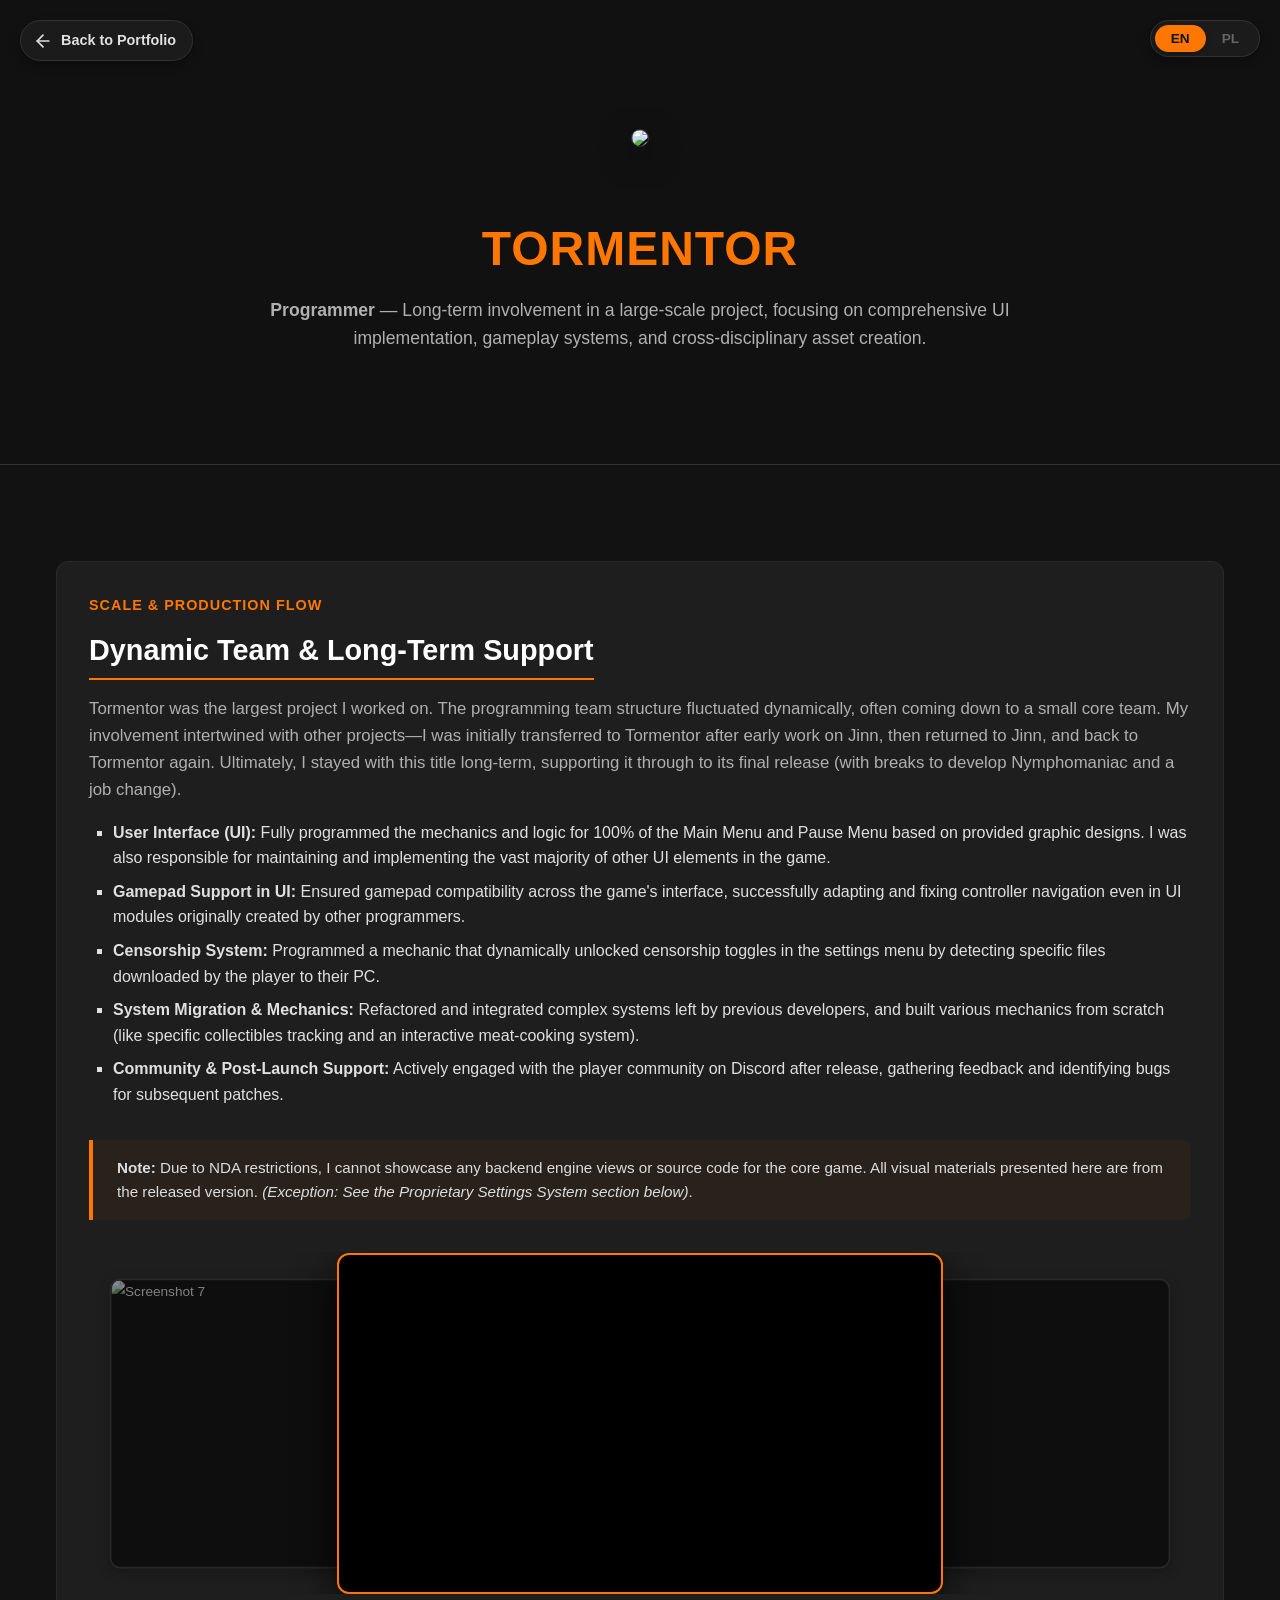
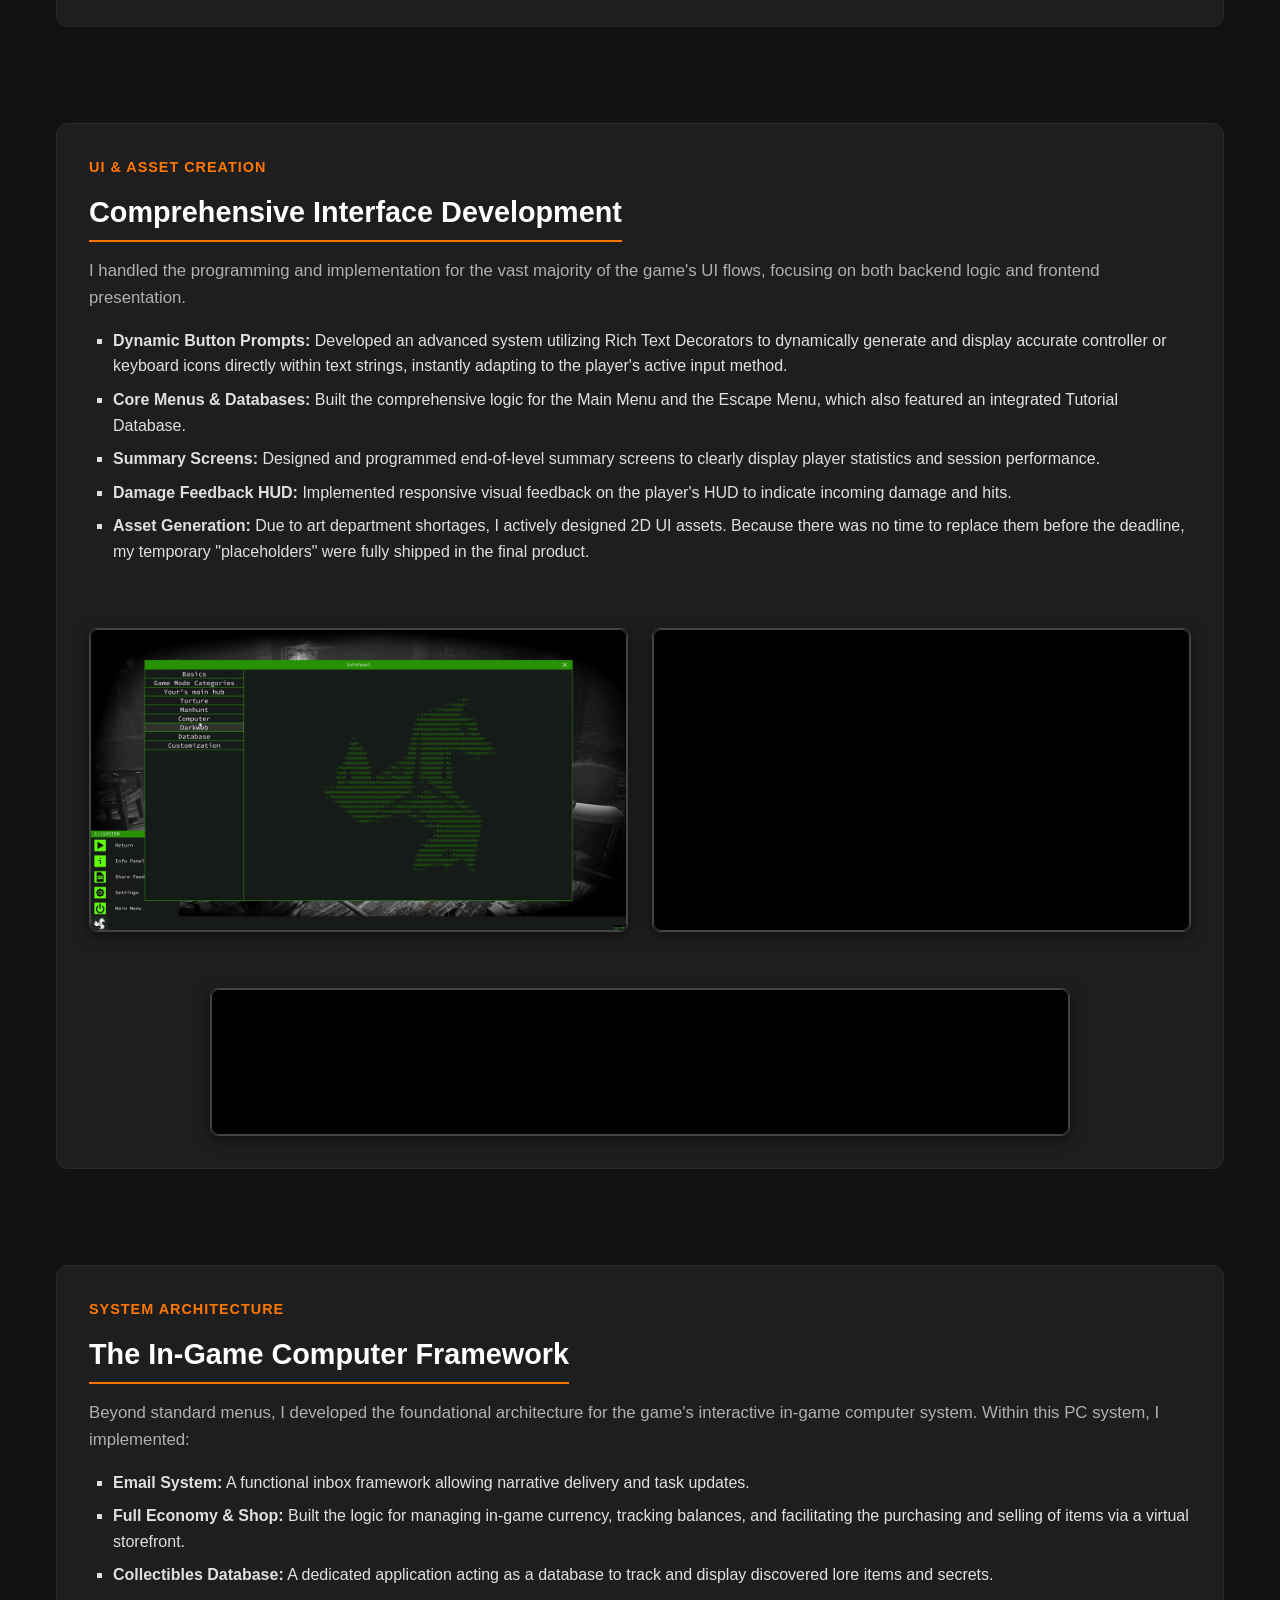
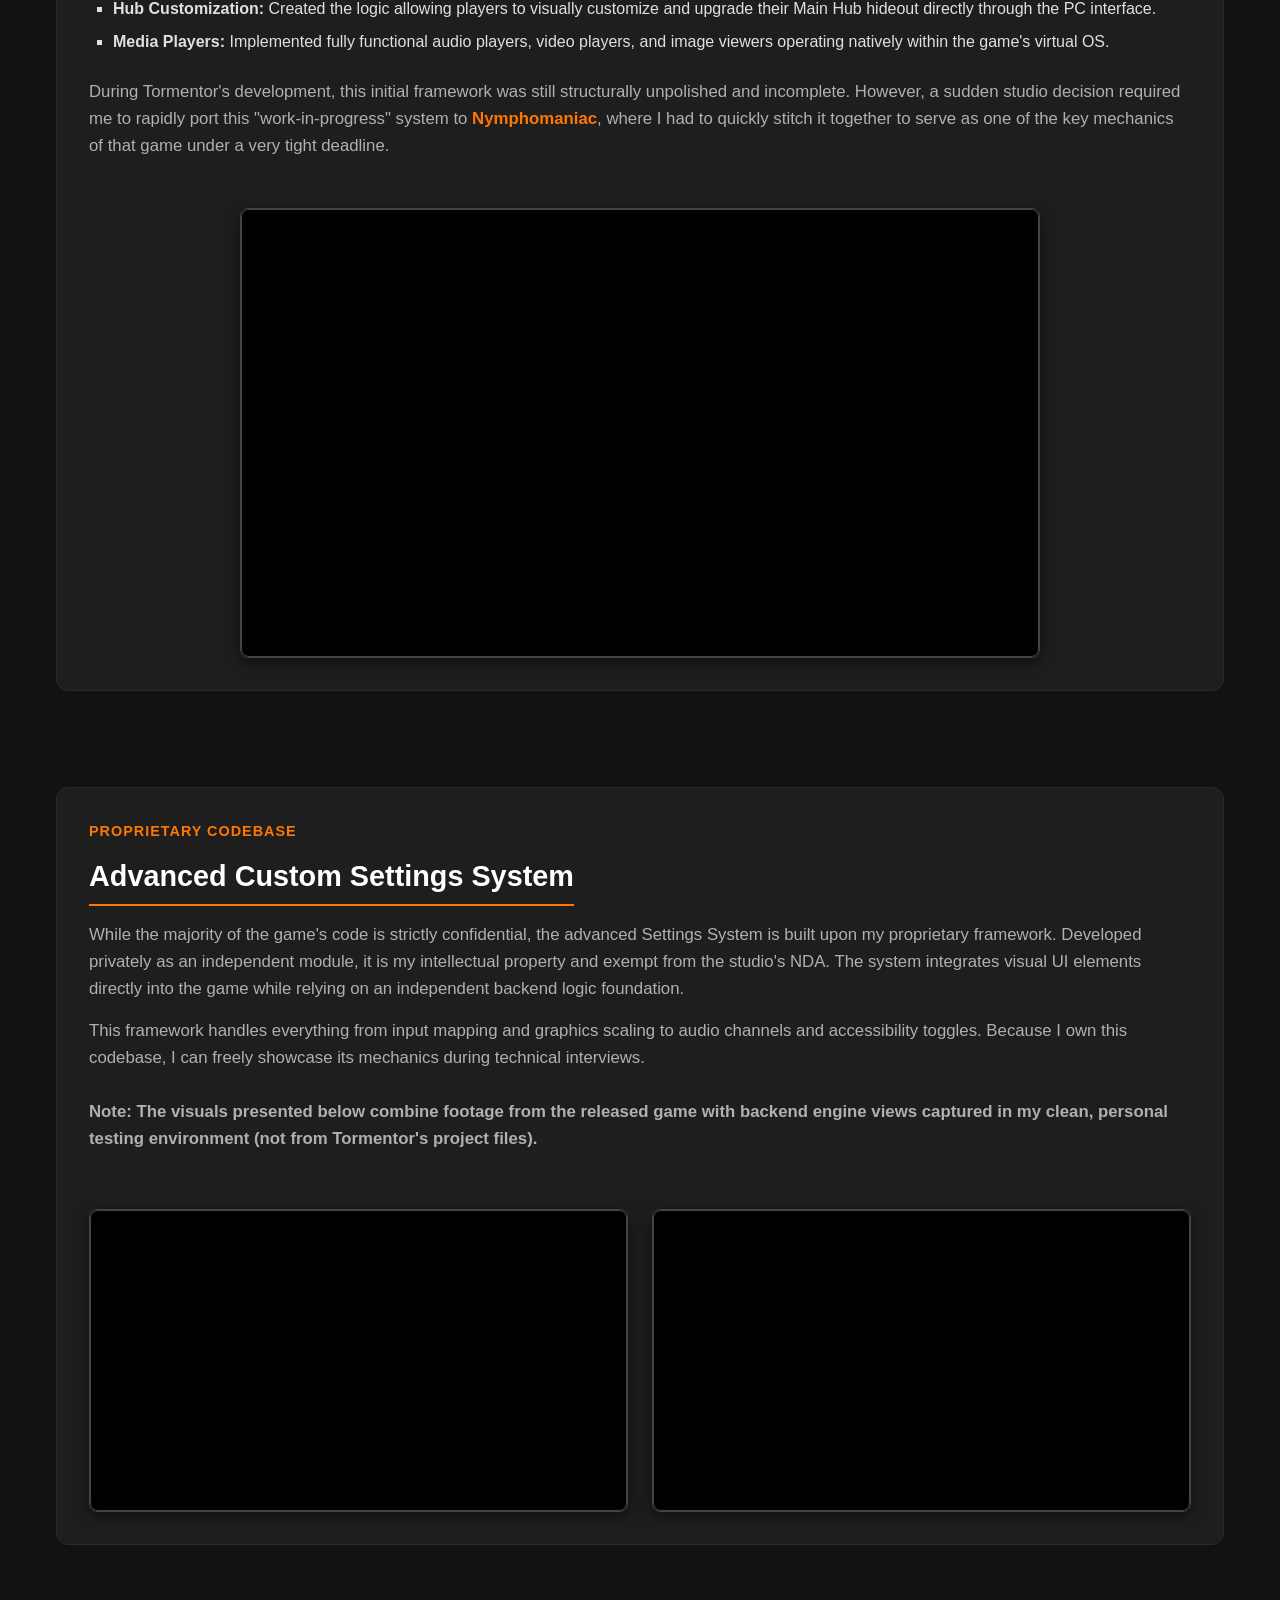
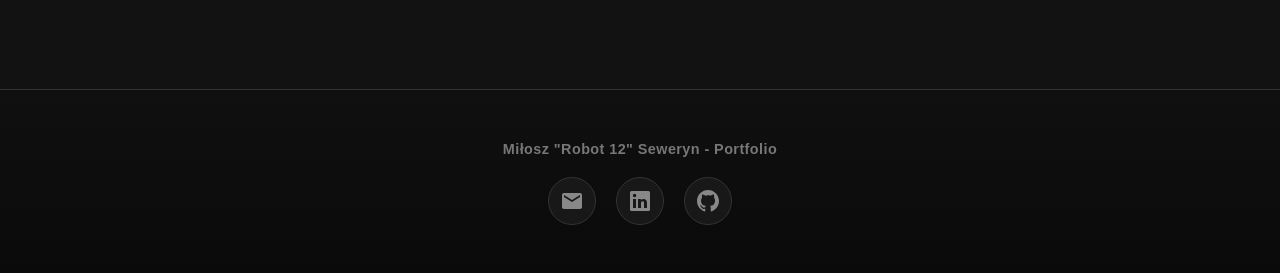
==== pages/tormentor.html @ d5db5548 "add games pages" ====
<!DOCTYPE html>
<html lang="pl">
<head>
    <meta charset="UTF-8">
    <meta name="viewport" content="width=device-width, initial-scale=1.0">
    <title>TORMENTOR — Portfolio</title>
    <link rel="stylesheet" href="../style.css">
</head>
<body class="lang-en">

    <a href="../index.html" class="back-btn">
        <svg viewBox="0 0 24 24" width="20" height="20" stroke="currentColor" stroke-width="2" fill="none" stroke-linecap="round" stroke-linejoin="round">
            <line x1="19" y1="12" x2="5" y2="12"></line>
            <polyline points="12 19 5 12 12 5"></polyline>
        </svg>
        <span class="en">Back to Portfolio</span>
        <span class="pl">Wróć do Portfolio</span>
    </a>

    <div class="lang-switch">
        <button type="button" class="lang-btn active" onclick="setLanguage('en')" id="btn-en">EN</button>
        <button type="button" class="lang-btn" onclick="setLanguage('pl')" id="btn-pl">PL</button>
    </div>

<div class="project-hero">
    <div class="container">
        <a href="https://store.steampowered.com/app/1493440/TORMENTOR/" target="_blank" rel="noopener noreferrer" class="hero-link">
            <img src="https://shared.fastly.steamstatic.com/store_item_assets/steam/apps/1493440/header.jpg" alt="TORMENTOR" class="hero-banner" style="margin-bottom: 0;">
        </a>
        <h1 style="margin-top: 2rem;">TORMENTOR</h1>
        <p class="intro-text">
            <span class="en"><strong>Programmer</strong> — Long-term involvement in a large-scale project, focusing on comprehensive UI implementation, gameplay systems, and cross-disciplinary asset creation.</span>
            <span class="pl"><strong>Programista</strong> — Długoterminowe zaangażowanie w duży projekt, ze szczególnym naciskiem na kompleksowe wdrażanie UI, systemy rozgrywki i wsparcie techniczne.</span>
        </p>
    </div>
</div>

<div class="container">

    <div class="mechanic-row full-width-row">
        <div class="mechanic-text" style="width: 100%;">
            <span class="internship-highlight">
                <span class="en">Scale & Production Flow</span>
                <span class="pl">Skala i Przebieg Produkcji</span>
            </span>
            <h3>
                <span class="en">Dynamic Team & Long-Term Support</span>
                <span class="pl">Dynamiczny Zespół i Długoterminowe Wsparcie</span>
            </h3>
            <p>
                <span class="en">Tormentor was the largest project I worked on. The programming team structure fluctuated dynamically, often coming down to a small core team. My involvement intertwined with other projects—I was initially transferred to Tormentor after early work on Jinn, then returned to Jinn, and back to Tormentor again. Ultimately, I stayed with this title long-term, supporting it through to its final release (with breaks to develop Nymphomaniac and a job change).</span>
                <span class="pl">Tormentor był największym projektem, w jakim brałem udział. Skład grupy programistów podlegał ciągłym, dynamicznym zmianom, często sprowadzając się do małego, bazowego zespołu. Moja praca nad tym tytułem przeplatała się z innymi projektami – początkowo zostałem przeniesiony do Tormentora po pierwszej fazie prac nad Jinnem, po czym wracałem do Jinna i ponownie do Tormentora. Ostatecznie związałem się z tym tytułem na dłużej, wspierając go aż do samej premiery (z przerwami na produkcję gry Nymphomaniac oraz zmianę pracy).</span>
            </p>
            <ul>
                <li class="en"><strong>User Interface (UI):</strong> Fully programmed the mechanics and logic for 100% of the Main Menu and Pause Menu based on provided graphic designs. I was also responsible for maintaining and implementing the vast majority of other UI elements in the game.</li>
                <li class="pl"><strong>Interfejs Użytkownika (UI):</strong> Wdrożenie od strony mechanicznej 100% logiki Głównego Menu oraz Menu Pauzy (na podstawie dostarczonych grafik). Opiekowałem się również implementacją większości pozostałych elementów interfejsu w grze.</li>
                <li class="en"><strong>Gamepad Support in UI:</strong> Ensured gamepad compatibility across the game's interface, successfully adapting and fixing controller navigation even in UI modules originally created by other programmers.</li>
                <li class="pl"><strong>Wsparcie Kontrolerów in UI:</strong> Zaimplementowałem pełną obsługę gamepadów w interfejsie. Obejmowało to dostosowanie nawigacji i naprawę błędów również w widgetach UI stworzonych wcześniej przez innych programistów.</li>
                <li class="en"><strong>Censorship System:</strong> Programmed a mechanic that dynamically unlocked censorship toggles in the settings menu by detecting specific files downloaded by the player to their PC.</li>
                <li class="pl"><strong>Opcje Cenzury:</strong> Stworzyłem system odblokowujący opcję cenzury w ustawieniach gry. Działanie opierało się na weryfikacji, czy gracz pobrał i umieścił odpowiednie pliki w folderze instalacyjnym na PC.</li>
                <li class="en"><strong>System Migration & Mechanics:</strong> Refactored and integrated complex systems left by previous developers, and built various mechanics from scratch (like specific collectibles tracking and an interactive meat-cooking system).</li>
                <li class="pl"><strong>Migracja Systemów i Mechaniki:</strong> Przejmowanie i integracja złożonych systemów po innych programistach oraz tworzenie nowych rozwiązań (np. śledzenie znajdziek, system gotowania mięsa).</li>
                <li class="en"><strong>Community & Post-Launch Support:</strong> Actively engaged with the player community on Discord after release, gathering feedback and identifying bugs for subsequent patches.</li>
                <li class="pl"><strong>Wsparcie Społeczności:</strong> Aktywnie uczestniczyłem w komunikacji z graczami na serwerze Discord po premierze tytułu, zbierając feedback i wyłapując zgłaszane błędy do kolejnych aktualizacji.</li>
            </ul>

            <p style="margin-top: 2rem; padding: 1rem 1.5rem; border-left: 4px solid var(--accent); background: rgba(255, 119, 0, 0.05); border-radius: 0 8px 8px 0; color: #ddd; font-size: 0.95rem;">
                <span class="en"><strong>Note:</strong> Due to NDA restrictions, I cannot showcase any backend engine views or source code for the core game. All visual materials presented here are from the released version. <em>(Exception: See the Proprietary Settings System section below)</em>.</span>
                <span class="pl"><strong>Uwaga:</strong> Ze względu na umowę o poufności (NDA) nie mogę zaprezentować środowiska silnika ani fragmentów kodu głównej gry. Wszystkie materiały wizualne pochodzą z wydanej wersji. <em>(Wyjątek: Zobacz sekcję "Autorski System Ustawień" poniżej)</em>.</span>
            </p>
        </div>
        
        <div class="mechanic-media" style="width: 100%; display: flex; flex-direction: column; align-items: center;">
            <div class="coverflow-carousel" style="width: 100%;">
                <button class="cf-arrow cf-arrow-left" aria-label="Poprzedni">
                    <svg viewBox="0 0 24 24" width="24" height="24" stroke="currentColor" fill="none"><polyline points="15 18 9 12 15 6"></polyline></svg>
                </button>

                <div class="cf-slide">
                    <div class="cf-overlay"></div>
                    <iframe src="https://www.youtube.com/embed/fdBuOCfpI5E?modestbranding=1&rel=0" title="TORMENTOR Trailer" frameborder="0" allow="accelerometer; autoplay; clipboard-write; encrypted-media; gyroscope; picture-in-picture; web-share" allowfullscreen></iframe>
                </div>

                <div class="cf-slide"><div class="cf-overlay"></div><img src="https://shared.fastly.steamstatic.com/store_item_assets/steam/apps/1493440/d714e4bc3af85bd7e9b708b5cc2f6e881c1b72ab/ss_d714e4bc3af85bd7e9b708b5cc2f6e881c1b72ab.1920x1080.jpg?t=1771007012" alt="Screenshot 1"></div>
                <div class="cf-slide"><div class="cf-overlay"></div><img src="https://shared.fastly.steamstatic.com/store_item_assets/steam/apps/1493440/59a493c6197363db6e94bc3839ea8d43e5e9c03a/ss_59a493c6197363db6e94bc3839ea8d43e5e9c03a.1920x1080.jpg?t=1771007012" alt="Screenshot 2"></div>
                <div class="cf-slide"><div class="cf-overlay"></div><img src="https://shared.fastly.steamstatic.com/store_item_assets/steam/apps/1493440/eec19def69544853210b17738f704cfe7eb6dce0/ss_eec19def69544853210b17738f704cfe7eb6dce0.1920x1080.jpg?t=1771007012" alt="Screenshot 3"></div>
                <div class="cf-slide"><div class="cf-overlay"></div><img src="https://shared.fastly.steamstatic.com/store_item_assets/steam/apps/1493440/2e34c4fc106b72901ce1ec12a0ae67a2539271b4/ss_2e34c4fc106b72901ce1ec12a0ae67a2539271b4.1920x1080.jpg?t=1771007012" alt="Screenshot 4"></div>
                <div class="cf-slide"><div class="cf-overlay"></div><img src="https://shared.fastly.steamstatic.com/store_item_assets/steam/apps/1493440/c0bc32212d3375f5740f319bedb14955660ed85d/ss_c0bc32212d3375f5740f319bedb14955660ed85d.1920x1080.jpg?t=1771007012" alt="Screenshot 5"></div>
                <div class="cf-slide"><div class="cf-overlay"></div><img src="https://shared.fastly.steamstatic.com/store_item_assets/steam/apps/1493440/681f8bb26b171429fd0ffba2de56e3b50f6a7caa/ss_681f8bb26b171429fd0ffba2de56e3b50f6a7caa.1920x1080.jpg?t=1771007012" alt="Screenshot 6"></div>
                <div class="cf-slide"><div class="cf-overlay"></div><img src="https://shared.fastly.steamstatic.com/store_item_assets/steam/apps/1493440/fd80105598bd3401c2c2887bb49e3d3c68fbc21a/ss_fd80105598bd3401c2c2887bb49e3d3c68fbc21a.1920x1080.jpg?t=1771007012" alt="Screenshot 7"></div>

                <button class="cf-arrow cf-arrow-right" aria-label="Następny">
                    <svg viewBox="0 0 24 24" width="24" height="24" stroke="currentColor" fill="none"><polyline points="9 18 15 12 9 6"></polyline></svg>
                </button>
            </div>
        </div>
    </div>

    <div class="mechanic-row full-width-row">
        <div class="mechanic-text" style="width: 100%;">
            <span class="internship-highlight">
                <span class="en">UI & Asset Creation</span>
                <span class="pl">UI i Tworzenie Zasobów</span>
            </span>
            <h3>
                <span class="en">Comprehensive Interface Development</span>
                <span class="pl">Kompleksowe Wdrożenie Interfejsów</span>
            </h3>
            <p>
                <span class="en">I handled the programming and implementation for the vast majority of the game's UI flows, focusing on both backend logic and frontend presentation.</span>
                <span class="pl">Odpowiadałem za zaprogramowanie i wdrożenie niemal całości logiki UI w grze, dbając zarówno o zaplecze techniczne, jak i docelowe działanie mechaniczne interfejsu.</span>
            </p>
            <ul>
                <li class="en"><strong>Dynamic Button Prompts:</strong> Developed an advanced system utilizing Rich Text Decorators to dynamically generate and display accurate controller or keyboard icons directly within text strings, instantly adapting to the player's active input method.</li>
                <li class="pl"><strong>Dynamiczne Ikony Przycisków:</strong> Zaprojektowałem zaawansowany system wykorzystujący dekoratory tekstu (Rich Text) do dynamicznego generowania odpowiednich ikon klawiatury lub pada bezpośrednio w ciągach tekstowych, reagujący na bieżący kontroler gracza.</li>
                <li class="en"><strong>Core Menus & Databases:</strong> Built the comprehensive logic for the Main Menu and the Escape Menu, which also featured an integrated Tutorial Database.</li>
                <li class="pl"><strong>Główne Menu i Bazy Danych:</strong> Zbudowanie od podstaw logiki Głównego Menu oraz Menu Pauzy, w którym zintegrowana została również obszerna baza tutoriali informacyjnych.</li>
                <li class="en"><strong>Summary Screens:</strong> Designed and programmed end-of-level summary screens to clearly display player statistics and session performance.</li>
                <li class="pl"><strong>Ekrany Podsumowania:</strong> Stworzyłem i zaprogramowałem ekrany podsumowujące rozgrywkę (np. statystyki po zakończeniu etapu), dbając o precyzyjną i czytelną prezentację danych.</li>
                <li class="en"><strong>Damage Feedback HUD:</strong> Implemented responsive visual feedback on the player's HUD to indicate incoming damage and hits.</li>
                <li class="pl"><strong>HUD Obrażeń:</strong> Zaimplementowałem system wizualnego feedbacku na ekranie (HUD), który dynamicznie informuje gracza o otrzymywanych obrażeniach.</li>
                <li class="en"><strong>Asset Generation:</strong> Due to art department shortages, I actively designed 2D UI assets. Because there was no time to replace them before the deadline, my temporary "placeholders" were fully shipped in the final product.</li>
                <li class="pl"><strong>Tworzenie Zasobów:</strong> Z powodu braków kadrowych u grafików, samodzielnie projektowałem elementy 2D interfejsu. W związku z brakiem czasu na ich podmienienie przed premierą gry, stworzone przeze mnie robocze "placeholdery" ostatecznie trafiły do finalnego produktu.</li>
            </ul>
        </div>
        
        <div class="mechanic-media" style="width: 100%; display: grid; grid-template-columns: repeat(auto-fit, minmax(250px, 1fr)); gap: 1.5rem; padding-top: 1.5rem;">
            <div style="aspect-ratio: 16 / 9; border-radius: 8px; overflow: hidden; border: 1px solid #444; box-shadow: 0 4px 15px rgba(0,0,0,0.5); background: #000; position: relative;">
                <img src="../img/tormentor/ui1.gif" alt="Tormentor UI Implementation 1" style="width: 100%; height: 100%; object-fit: cover; display: block;">
            </div>
            
            <div style="aspect-ratio: 16 / 9; border-radius: 8px; overflow: hidden; border: 1px solid #444; box-shadow: 0 4px 15px rgba(0,0,0,0.5); background: #000; position: relative;">
                <video autoplay loop muted playsinline style="width: 100%; height: 100%; object-fit: cover; display: block;">
                    <source src="../img/tormentor/ui2.mp4" type="video/mp4">
                </video>
            </div>
        </div>

        <div class="mechanic-media" style="width: 100%; display: flex; justify-content: center; padding-top: 1.5rem;">
            <div style="width: 100%; max-width: 860px; aspect-ratio: 860 / 148; border-radius: 8px; overflow: hidden; border: 1px solid #444; box-shadow: 0 4px 15px rgba(0,0,0,0.5); background: #000; position: relative;">
                <video autoplay loop muted playsinline style="width: 100%; height: 100%; object-fit: cover; display: block;">
                    <source src="../img/tormentor/ui3_damage.mp4" type="video/mp4">
                </video>
            </div>
        </div>
    </div>

    <div class="mechanic-row full-width-row">
        <div class="mechanic-text" style="width: 100%;">
            <span class="internship-highlight">
                <span class="en">System Architecture</span>
                <span class="pl">Architektura Systemów</span>
            </span>
            <h3>
                <span class="en">The In-Game Computer Framework</span>
                <span class="pl">Wbudowany System Komputera</span>
            </h3>
            <p>
                <span class="en">Beyond standard menus, I developed the foundational architecture for the game's interactive in-game computer system. Within this PC system, I implemented:</span>
                <span class="pl">Oprócz standardowych menu, zbudowałem strukturę dla interaktywnego systemu komputera w grze. W ramach tego modułu zrealizowałem:</span>
            </p>
            <ul>
                <li class="en"><strong>Email System:</strong> A functional inbox framework allowing narrative delivery and task updates.</li>
                <li class="pl"><strong>System E-mail:</strong> Funkcjonalna skrzynka pocztowa służąca do przekazywania narracji i aktualizacji celów misji.</li>
                <li class="en"><strong>Full Economy & Shop:</strong> Built the logic for managing in-game currency, tracking balances, and facilitating the purchasing and selling of items via a virtual storefront.</li>
                <li class="pl"><strong>Ekonomia i Sklep:</strong> Zbudowanie kompletnej logiki zarządzania wirtualną walutą, obsługi transakcji (kupno i sprzedaż) oraz funkcjonowania wirtualnego sklepu.</li>
                <li class="en"><strong>Collectibles Database:</strong> A dedicated application acting as a database to track and display discovered lore items and secrets.</li>
                <li class="pl"><strong>Baza Znajdziek:</strong> Dedykowana aplikacja śledząca i prezentująca odkryte przez gracza sekrety.</li>
                <li class="en"><strong>Hub Customization:</strong> Created the logic allowing players to visually customize and upgrade their Main Hub hideout directly through the PC interface.</li>
                <li class="pl"><strong>Customizacja Huba:</strong> Stworzenie logiki pozwalającej graczom na wizualną modyfikację i rozbudowę swojej głównej kryjówki z poziomu komputera.</li>
                <li class="en"><strong>Media Players:</strong> Implemented fully functional audio players, video players, and image viewers operating natively within the game's virtual OS.</li>
                <li class="pl"><strong>Odtwarzacze Multimedialne:</strong> Zaimplementowanie funkcjonalnych odtwarzaczy audio, wideo oraz przeglądarki obrazów.</li>
            </ul>
            <p style="margin-top: 1.5rem;">
                <span class="en">During Tormentor's development, this initial framework was still structurally unpolished and incomplete. However, a sudden studio decision required me to rapidly port this "work-in-progress" system to <a href="nymphomaniac.html" style="color: var(--accent); text-decoration: none; font-weight: bold;">Nymphomaniac</a>, where I had to quickly stitch it together to serve as one of the key mechanics of that game under a very tight deadline.</span>
                <span class="pl">Początkowy szkielet tego komputera był w dużej mierze "rozgrzebanym", nieukończonym systemem. W trakcie produkcji Tormentora zapadła nagła decyzja o wdrożeniu go do innej gry. Musiałem błyskawicznie przenieść ten niedokończony kod do projektu <a href="nymphomaniac.html" style="color: var(--accent); text-decoration: none; font-weight: bold;">Nymphomaniac</a>, gdzie pod presją czasu złożyłem go w funkcjonującą całość, aby posłużył tam jako jedna z kluczowych mechanik rozgrywki.</span>
            </p>
        </div>
        
        <div class="mechanic-media" style="width: 100%; display: flex; justify-content: center; padding-top: 1rem;">
            <div style="width: 100%; max-width: 800px; aspect-ratio: 16 / 9; border-radius: 8px; overflow: hidden; border: 1px solid #444; box-shadow: 0 4px 15px rgba(0,0,0,0.5); background: #000; position: relative;">
                <video autoplay loop muted playsinline style="width: 100%; height: 100%; object-fit: cover; display: block;">
                    <source src="../img/tormentor/pc1.mp4" type="video/mp4">
                </video>
            </div>
        </div>
    </div>

    <div class="mechanic-row full-width-row">
        <div class="mechanic-text" style="width: 100%;">
            <span class="internship-highlight">
                <span class="en">Proprietary Codebase</span>
                <span class="pl">Własność Intelektualna</span>
            </span>
            <h3>
                <span class="en">Advanced Custom Settings System</span>
                <span class="pl">Autorski System Ustawień</span>
            </h3>
            <p>
                <span class="en">While the majority of the game's code is strictly confidential, the advanced Settings System is built upon my proprietary framework. Developed privately as an independent module, it is my intellectual property and exempt from the studio's NDA. The system integrates visual UI elements directly into the game while relying on an independent backend logic foundation.</span>
                <span class="pl">Większość kodu gry jest ściśle poufna, jednak zaawansowany System Ustawień opiera się na moim autorskim rozwiązaniu. Napisałem go prywatnie jako niezależny moduł, co czyni go moją własnością intelektualną wyłączoną z NDA studia. System ten dzieli się na dwie warstwy: integrację wizualną (UI i grafiki wdrożone bezpośrednio do gry) oraz niezależną logikę zaplecza.</span>
            </p>
            <p>
                <span class="en">This framework handles everything from input mapping and graphics scaling to audio channels and accessibility toggles. Because I own this codebase, I can freely showcase its mechanics during technical interviews. <br><br><strong>Note: The visuals presented below combine footage from the released game with backend engine views captured in my clean, personal testing environment (not from Tormentor's project files).</strong></span>
                <span class="pl">Szkielet ten obsługuje pełen zakres konfiguracji: od mapowania klawiszy i skalowania grafiki, po kanały audio i opcje dostępności. Ze względu na to, że posiadam pełnię praw do kodu, mogę bez problemu prezentować jego działanie oraz układ architektury podczas rozmów technicznych. <br><br><strong>Uwaga: zaprezentowane poniżej materiały to połączenie ujęć z wydanej gry oraz widoku z silnika, który nie pochodzi z plików projektu Tormentor, lecz z mojego czystego, prywatnego środowiska testowego.</strong></span>
            </p>
        </div>
        
        <div class="mechanic-media" style="width: 100%; display: grid; grid-template-columns: repeat(auto-fit, minmax(300px, 1fr)); gap: 1.5rem; padding-top: 1.5rem;">
            <div style="aspect-ratio: 16 / 9; border-radius: 8px; overflow: hidden; border: 1px solid #444; box-shadow: 0 4px 15px rgba(0,0,0,0.5); background: #000; position: relative;">
                <video autoplay loop muted playsinline style="width: 100%; height: 100%; object-fit: cover; display: block;">
                    <source src="../img/tormentor/settings1.mp4" type="video/mp4">
                </video>
            </div>
            
            <div style="aspect-ratio: 16 / 9; border-radius: 8px; overflow: hidden; border: 1px solid #444; box-shadow: 0 4px 15px rgba(0,0,0,0.5); background: #000; position: relative;">
                <video autoplay loop muted playsinline style="width: 100%; height: 100%; object-fit: cover; display: block;">
                    <source src="../img/tormentor/settings2.mp4" type="video/mp4">
                </video>
            </div>
        </div>
    </div>

</div>

<footer>
    <p>Miłosz "Robot 12" Seweryn - Portfolio</p>

    <div class="social-links">
        <div class="social-group" id="footer-email-trigger" role="button" tabindex="0" aria-label="Copy Email">
            <div class="social-icon email" aria-hidden="true">
                <svg xmlns="http://www.w3.org/2000/svg" viewBox="0 0 24 24" fill="currentColor">
                    <path d="M20 4H4c-1.1 0-1.99.9-1.99 2L2 18c0 1.1.9 2 2 2h16c1.1 0 2-.9 2-2V6c0-1.1-.9-2-2-2zm0 4l-8 5-8-5V6l8 5 8-5v2z"/>
                </svg>
            </div>
            <span class="tooltip-text">
                <span class="en">Copied!</span>
                <span class="pl">Skopiowano!</span>
            </span>
        </div>

        <a href="https://www.linkedin.com/in/mi%C5%82osz-s-375976254/" target="_blank" rel="noopener noreferrer" class="social-group social-group--link" aria-label="LinkedIn Profile">
            <div class="social-icon linkedin" aria-hidden="true">
                <svg xmlns="http://www.w3.org/2000/svg" viewBox="0 0 24 24" fill="currentColor" width="24" height="24" focusable="false">
                    <path d="M20.5 2h-17A1.5 1.5 0 002 3.5v17A1.5 1.5 0 003.5 22h17a1.5 1.5 0 001.5-1.5v-17A1.5 1.5 0 0020.5 2zM8 19H5v-9h3zM6.5 8.25A1.75 1.75 0 118.3 6.5a1.78 1.78 0 01-1.8 1.75zM19 19h-3v-4.74c0-1.42-.6-1.93-1.38-1.93A1.74 1.74 0 0013 14.19a.66.66 0 000 .14V19h-3v-9h2.9v1.3a3.11 3.11 0 012.7-1.4c1.55 0 3.36.86 3.36 3.66z"></path>
                </svg>
            </div>
        </a>

        <a href="https://github.com/Robot-12" target="_blank" rel="noopener noreferrer" class="social-group social-group--link" aria-label="GitHub Profile">
            <div class="social-icon github" aria-hidden="true">
                <svg viewBox="0 0 24 24" aria-hidden="true" fill="currentColor">
                    <path d="M12 1C5.923 1 1 5.923 1 12c0 4.867 3.149 8.979 7.521 10.436.55.096.756-.233.756-.522 0-.262-.013-1.128-.013-2.049-2.764.509-3.479-.674-3.699-1.292-.124-.317-.66-1.293-1.127-1.554-.385-.207-.936-.715-.014-.729.866-.014 1.485.797 1.691 1.128.99 1.663 2.571 1.196 3.204.907.096-.715.385-1.196.701-1.471-2.448-.275-5.005-1.224-5.005-5.432 0-1.196.426-2.186 1.128-2.956-.111-.275-.496-1.402.11-2.915 0 0 .921-.288 3.024 1.128a10.193 10.193 0 0 1 2.75-.371c.936 0 1.871.123 2.75.371 2.104-1.43 3.025-1.128 3.025-1.128.605 1.513.221 2.64.111 2.915.701.77 1.127 1.747 1.127 2.956 0 4.222-2.571 5.157-5.019 5.432.399.344.743 1.004.743 2.035 0 1.471-.014 2.654-.014 3.025 0 .289.206.632.756.522C19.851 20.979 23 16.854 23 12c0-6.077-4.922-11-11-11Z"></path>
                </svg>
            </div>
        </a>
    </div>
</footer>

<script src="../js/site.js" defer></script>
<script src="../js/carousel.js" defer></script>

</body>
</html>
---- style.css ----
@import url('css/base.css');
@import url('css/layout.css');
@import url('css/components.css');
@import url('css/sections.css');
@import url('css/carousel.css');
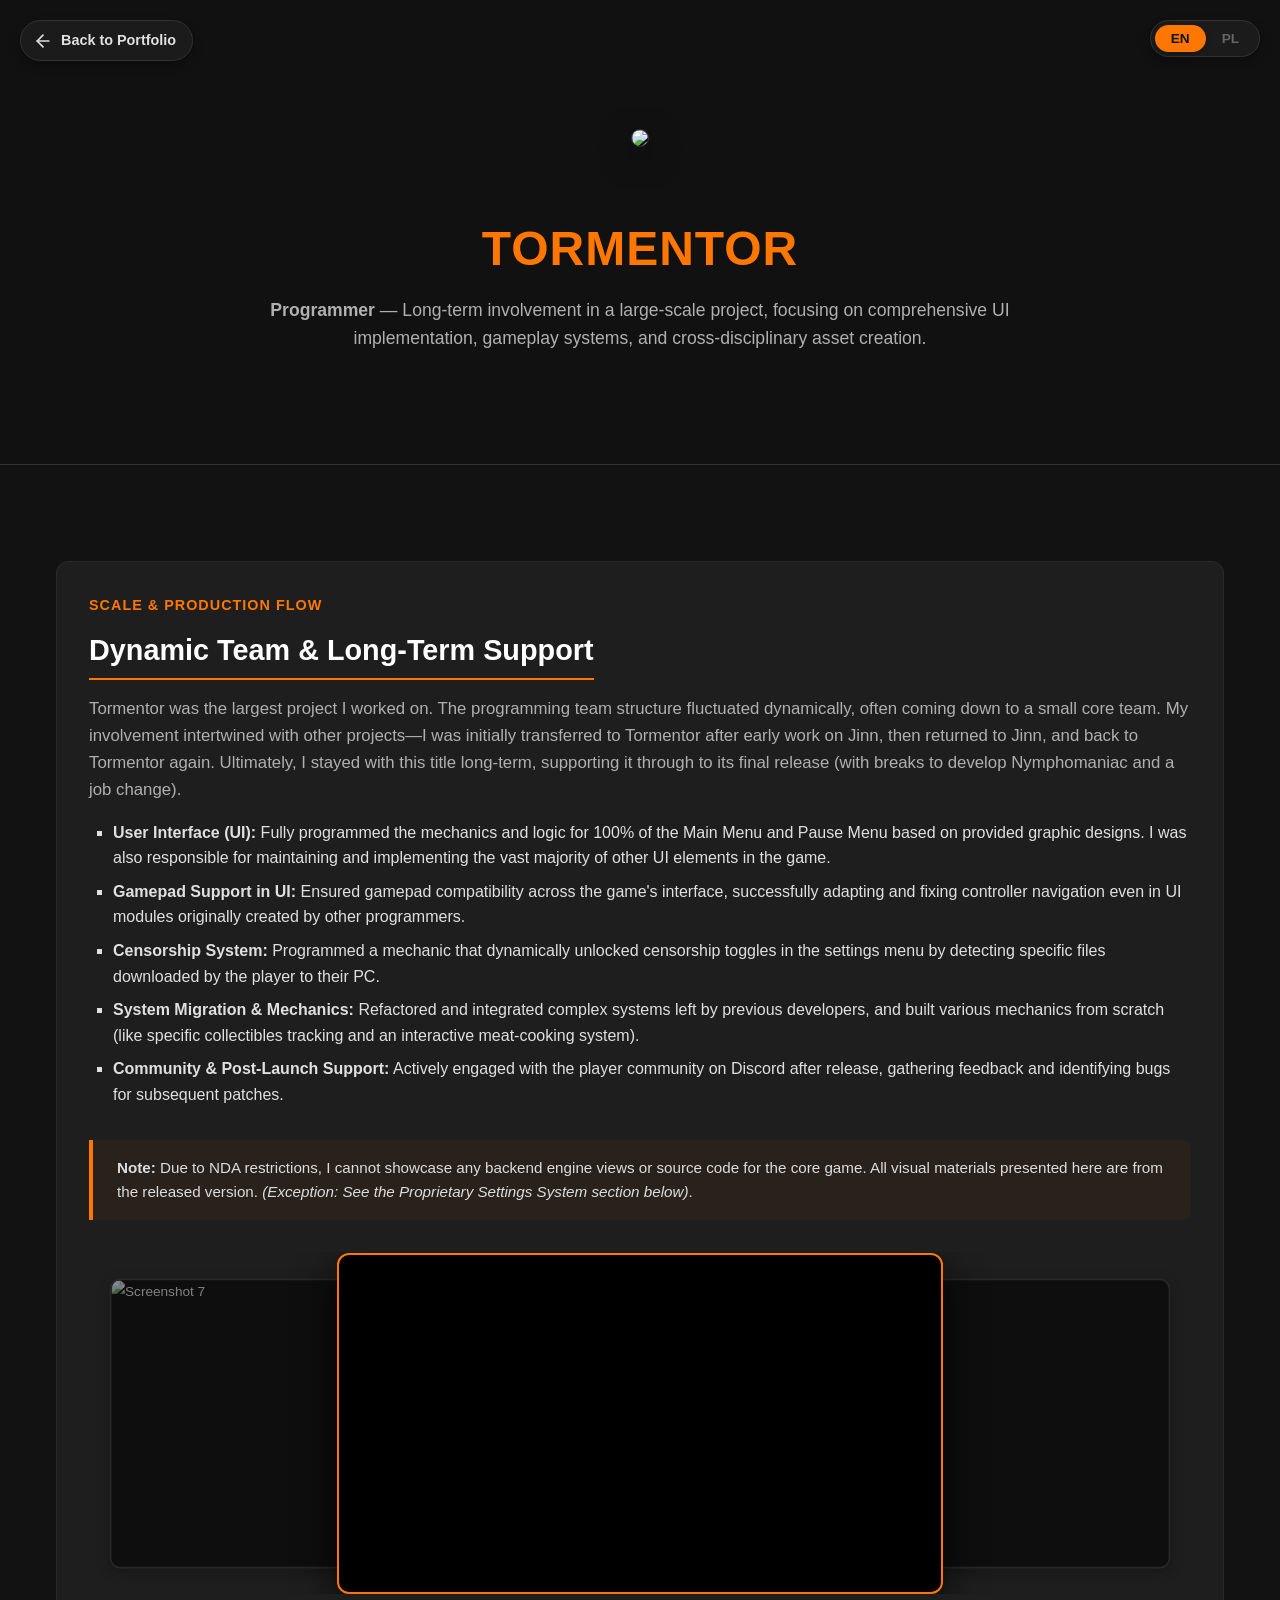
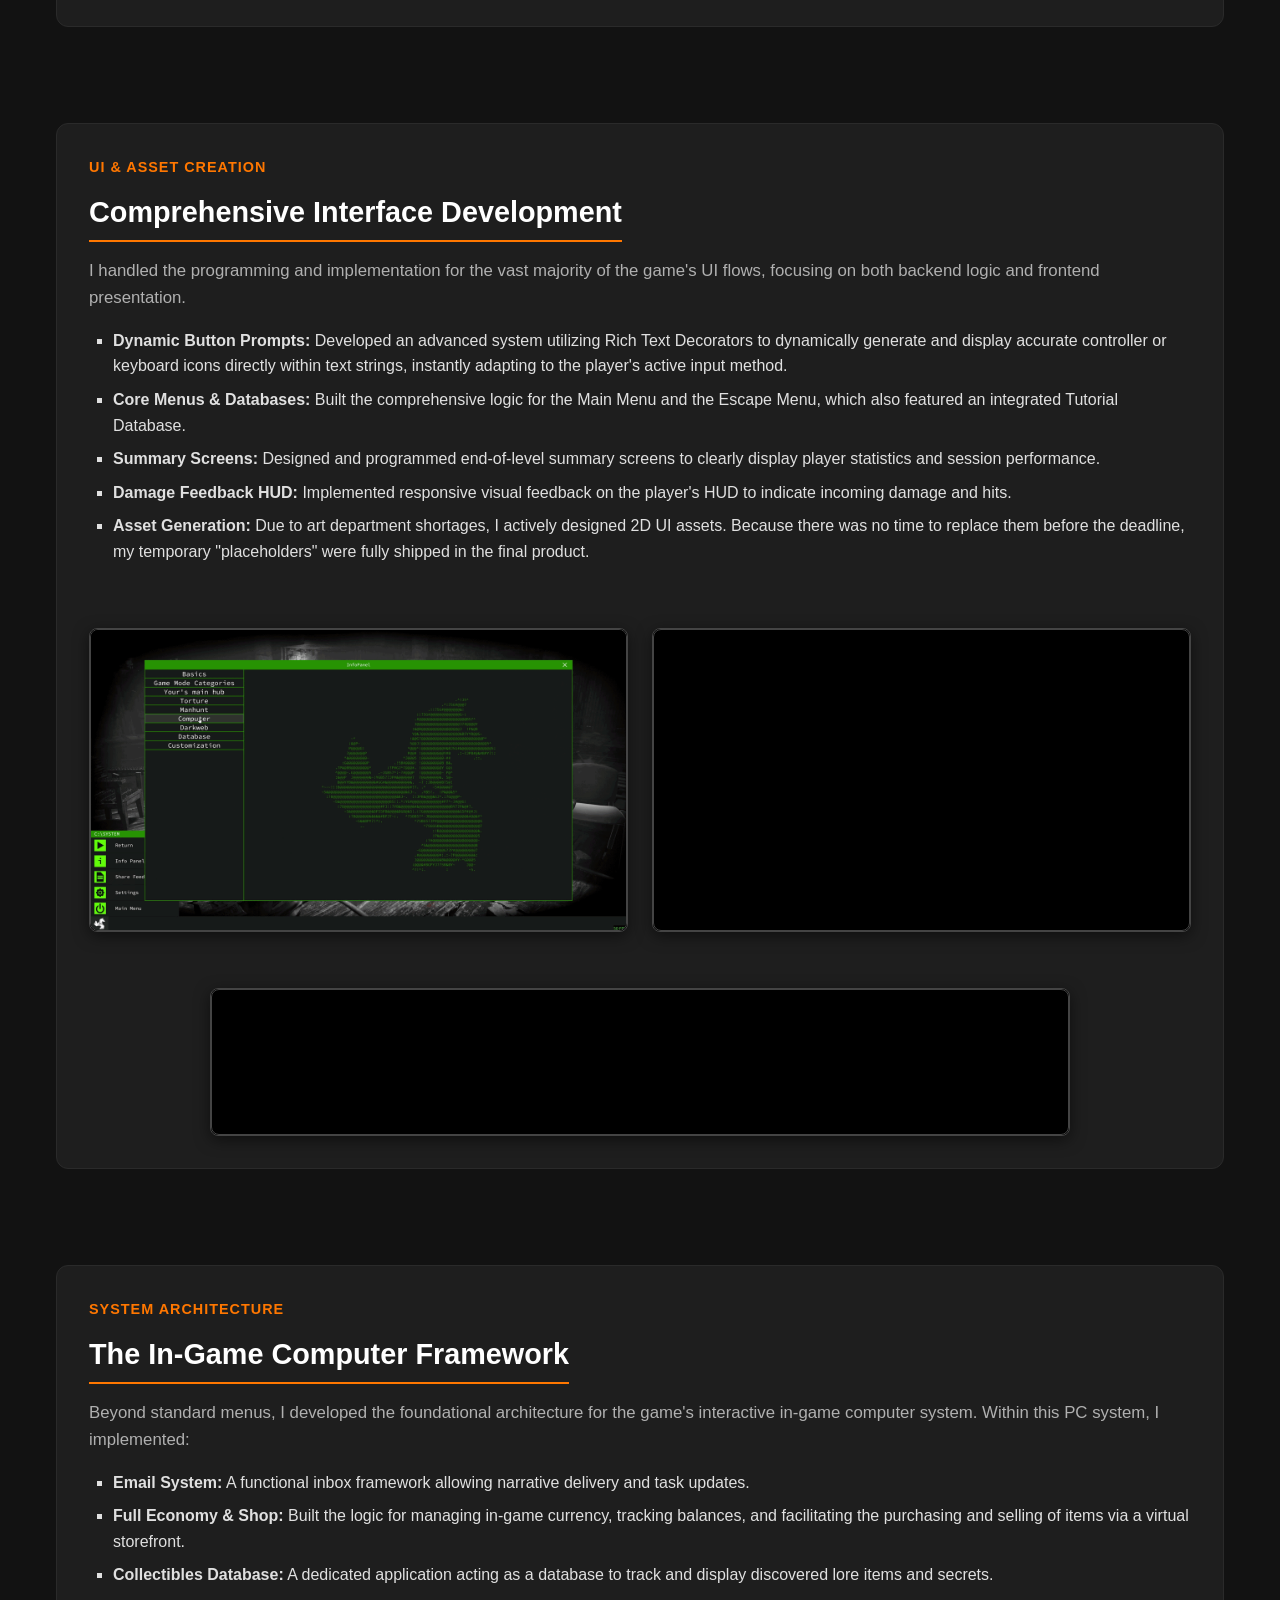
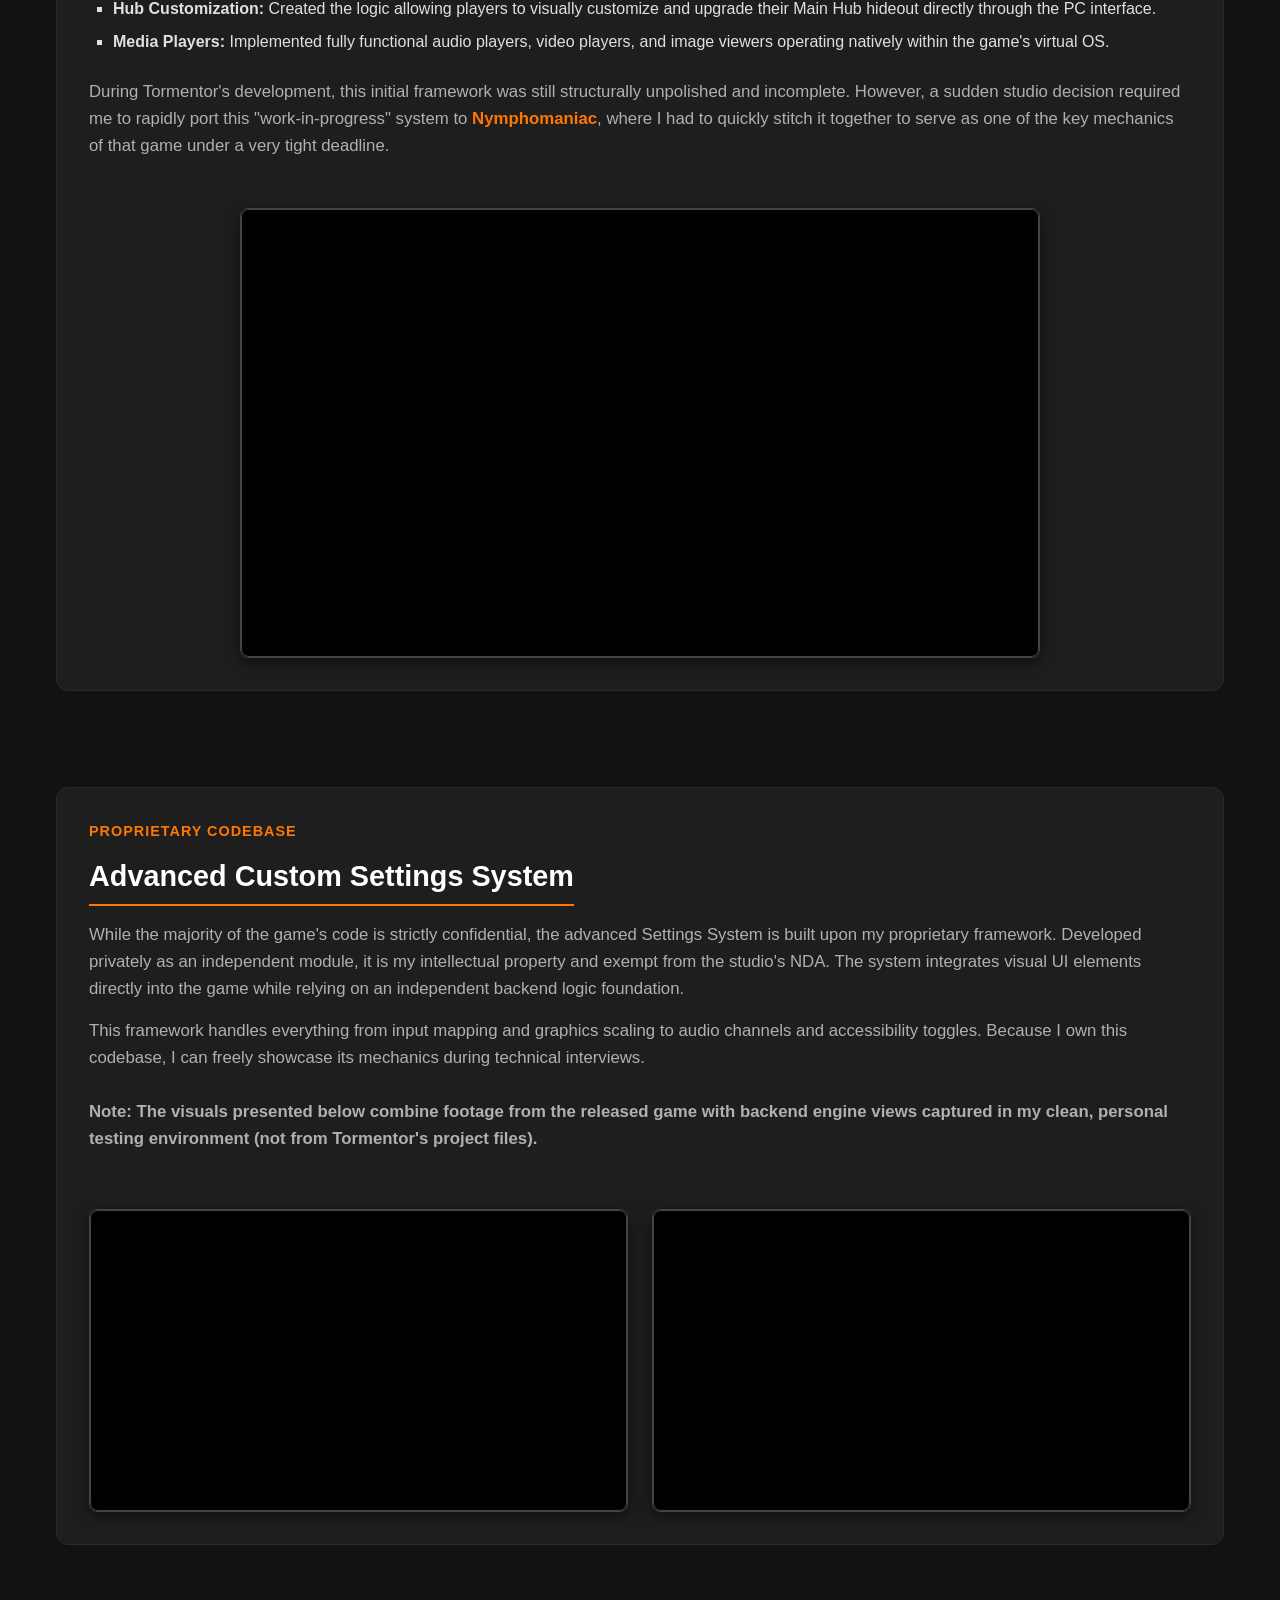
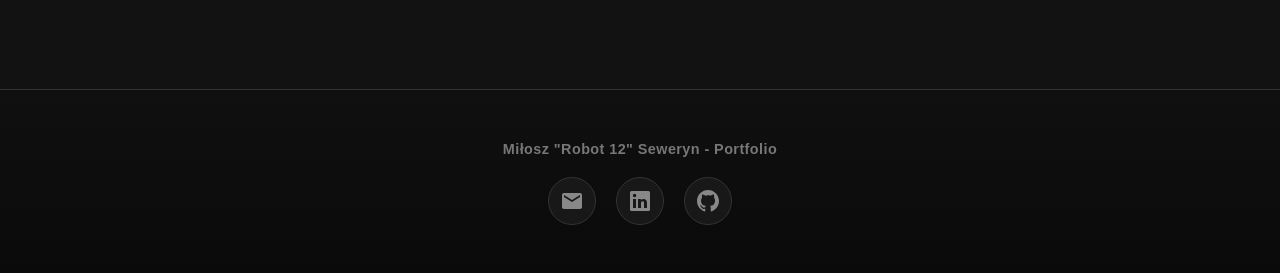
==== commit 1f98222e: "Add Vikings Dynasty" ====
--- a/pages/tormentor.html
+++ b/pages/tormentor.html
@@ -187,7 +187,7 @@
     </div>
 
     <div class="mechanic-row full-width-row">
-        <div class="mechanic-text" style="width: 100%;">
+        <div class="mechanic-text" style="width: 100%;" id="custom-settings">
             <span class="internship-highlight">
                 <span class="en">Proprietary Codebase</span>
                 <span class="pl">Własność Intelektualna</span>
